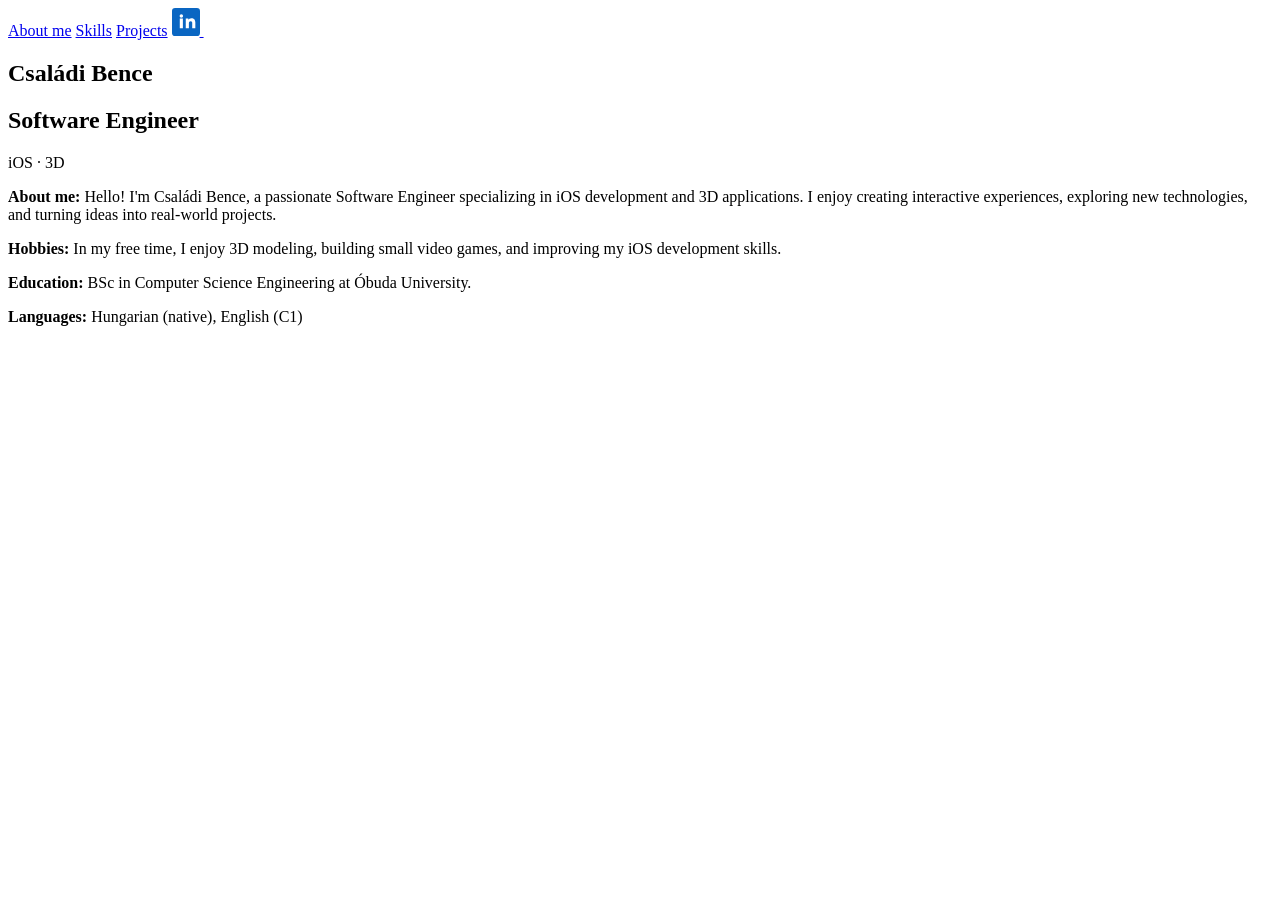
==== about/index.html @ 8b3924e7 "Refactor URLs to use subpaths instead of .html files" ====
<!DOCTYPE html>
<html lang="hu">

<head>
  <meta charset="UTF-8" />
  <title>Családi Bence – 3D Portfolio</title>
  <link rel="stylesheet" href="style.css" />
  <script type="importmap">
  {
    "imports": {
      "three": "https://cdn.jsdelivr.net/npm/three@0.160.0/build/three.module.js",
      "three/addons/": "https://cdn.jsdelivr.net/npm/three@0.160.0/examples/jsm/"
    }
  }
  </script>
</head>

<body>

  <nav>
    <a href="/about">About me</a>
    <a href="/skills">Skills</a>
    <a href="/projects">Projects</a>
    <a href="https://www.linkedin.com/in/bence-családi-0b6a01286/" target="_blank" aria-label="LinkedIn profile"
      target="_blank" rel="noopener noreferrer" aria-label="LinkedIn profile">
      <svg width="28" height="28" viewBox="0 0 72 72" xmlns="http://www.w3.org/2000/svg">
        <g fill="none" fill-rule="evenodd">
          <path d="M8 0h56a8 8 0 0 1 8 8v56a8 8 0 0 1-8 8H8a8 8 0 0 1-8-8V8a8 8 0 0 1 8-8z" fill="#0A66C2" />
          <path
            d="M20 27h8v25h-8V27zm4-11a4.5 4.5 0 1 1 0 9a4.5 4.5 0 0 1 0-9zm10 11h8v3.4h.1c1.1-2 3.8-4.1 7.9-4.1c8.4 0 10 5.5 10 12.6V52h-8V40.2c0-2.8 0-6.4-4-6.4s-4.6 3-4.6 6.2V52h-8V27z"
            fill="#FFF" />
        </g>
      </svg>
    </a>
    <a href="https://github.com/bobiuszgithub" target="_blank" rel="noopener noreferrer" aria-label="GitHub profile">
      <svg width="28" height="28" viewBox="0 0 24 24" xmlns="http://www.w3.org/2000/svg">
        <circle cx="12" cy="12" r="12" fill="transparent" />

        <path d="M12 0C5.37 0 0 5.37 0 12c0 5.3 3.438 9.8 8.205 11.385.6.113.82-.263.82-.583 
      0-.288-.01-1.05-.015-2.06-3.338.724-4.042-1.61-4.042-1.61-.546-1.386-1.333-1.754-1.333-1.754-1.09-.745.082-.73.082-.73 
      1.205.085 1.838 1.237 1.838 1.237 1.07 1.835 2.807 1.305 3.492.997.108-.774.418-1.305.76-1.605-2.665-.3-5.467-1.333-5.467-5.93 
      0-1.31.468-2.382 1.235-3.222-.123-.303-.535-1.523.117-3.176 0 0 1.008-.322 3.3 1.23a11.52 11.52 0 0 1 3-.405c1.02.005 2.045.138 3 .405 
      2.29-1.552 3.297-1.23 3.297-1.23.653 1.653.242 2.873.12 3.176.77.84 1.233 1.912 1.233 3.222 0 4.61-2.807 5.625-5.48 5.922.43.37.823 1.103.823 2.222 
      0 1.606-.015 2.896-.015 3.286 0 .322.217.698.825.58C20.565 21.795 24 17.298 24 12c0-6.63-5.37-12-12-12z"
          fill="#fff" />
      </svg>
    </a>



  </nav>

  <section id="about" class="section hero">
    <div class="text">
      <h1>Családi Bence</h1>
      <h2>Software Engineer</h2>
      <p>iOS · 3D</p>
      <p><strong>About me: </strong>Hello! I'm Családi Bence, a passionate Software Engineer specializing in iOS
        development and 3D applications.
        I enjoy creating interactive experiences, exploring new technologies, and turning ideas into real-world
        projects.</p>
      <p><strong>Hobbies:</strong> In my free time, I enjoy 3D modeling, building small video games, and improving my
        iOS development skills.</p>
      <p><strong>Education:</strong> BSc in Computer Science Engineering at Óbuda University.</p>
      <p><strong>Languages:</strong> Hungarian (native), English (C1)</p>
    </div>
  </section>


  <script type="module" src="main.js"></script>
</body>

</html>
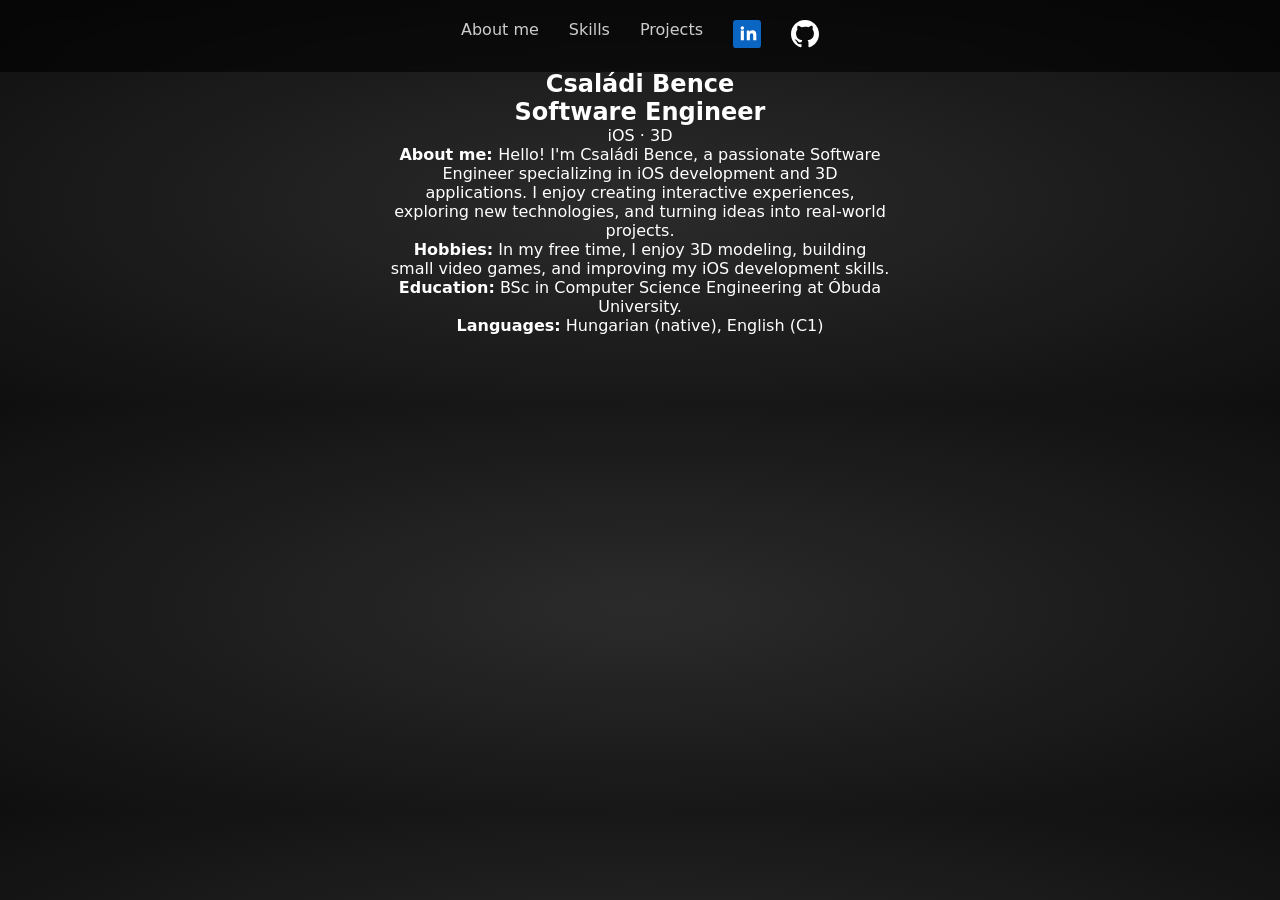
==== commit 3f56cf67: "Style .css fix" ====
--- a/about/index.html
+++ b/about/index.html
@@ -4,7 +4,7 @@
 <head>
   <meta charset="UTF-8" />
   <title>Családi Bence – 3D Portfolio</title>
-  <link rel="stylesheet" href="style.css" />
+  <link rel="stylesheet" href="/style.css">
   <script type="importmap">
   {
     "imports": {
--- a/style.css
+++ b/style.css
@@ -0,0 +1,108 @@
+* {
+  margin: 0;
+  padding: 0;
+  box-sizing: border-box;
+  font-family: system-ui, sans-serif;
+}
+
+html {
+  scroll-behavior: smooth;
+}
+
+body {
+  background: radial-gradient(#2b2b2b, #0f0f0f);
+  color: #fff;
+}
+
+nav {
+  position: fixed;
+  top: 0;
+  width: 100%;
+  display: flex;
+  justify-content: center;
+  gap: 30px;
+  padding: 20px 40px;
+  background: rgba(0, 0, 0, 0.6);
+  backdrop-filter: blur(10px);
+  z-index: 10;
+}
+
+nav a {
+  color: #ccc;
+  text-decoration: none;
+}
+
+nav a:hover {
+  color: white;
+}
+
+.section {
+  min-height: 5vh;
+  padding: 70px 40px;
+  scroll-margin-top: 50x; /* height of your navbar */
+}
+.section-title {
+  text-align: center;
+  font-size: 2.2rem;
+  margin-bottom: 40px;
+  color: white;
+}
+
+.hero {
+  display: flex;
+  justify-content: center;
+  align-items: center;
+  gap: 40px;
+  text-align: center;
+  flex-wrap: wrap;
+}
+
+.split {
+  display: flex;
+  justify-content: center;
+  align-items: center;
+  gap: 60px;
+  text-align: center;
+  flex-wrap: wrap;
+}
+
+
+.profile {
+  width: 220px;
+  border-radius: 12px;
+}
+
+
+.text {
+  max-width: 500px;
+}
+
+.canvas-box {
+  width: 400px;
+  height: 300px;
+}
+
+button {
+  margin-top: 15px;
+  margin-right: 10px;
+  padding: 10px 18px;
+  background: #333;
+  color: white;
+  border: none;
+  border-radius: 6px;
+  cursor: pointer;
+}
+
+button:hover {
+  background: #555;
+}
+
+#skills {
+  display: flex;
+  flex-direction: column;
+  justify-content: center;
+  align-items: center;
+  text-align: center;
+  gap: 20px;
+  min-height: 5ch;
+}
